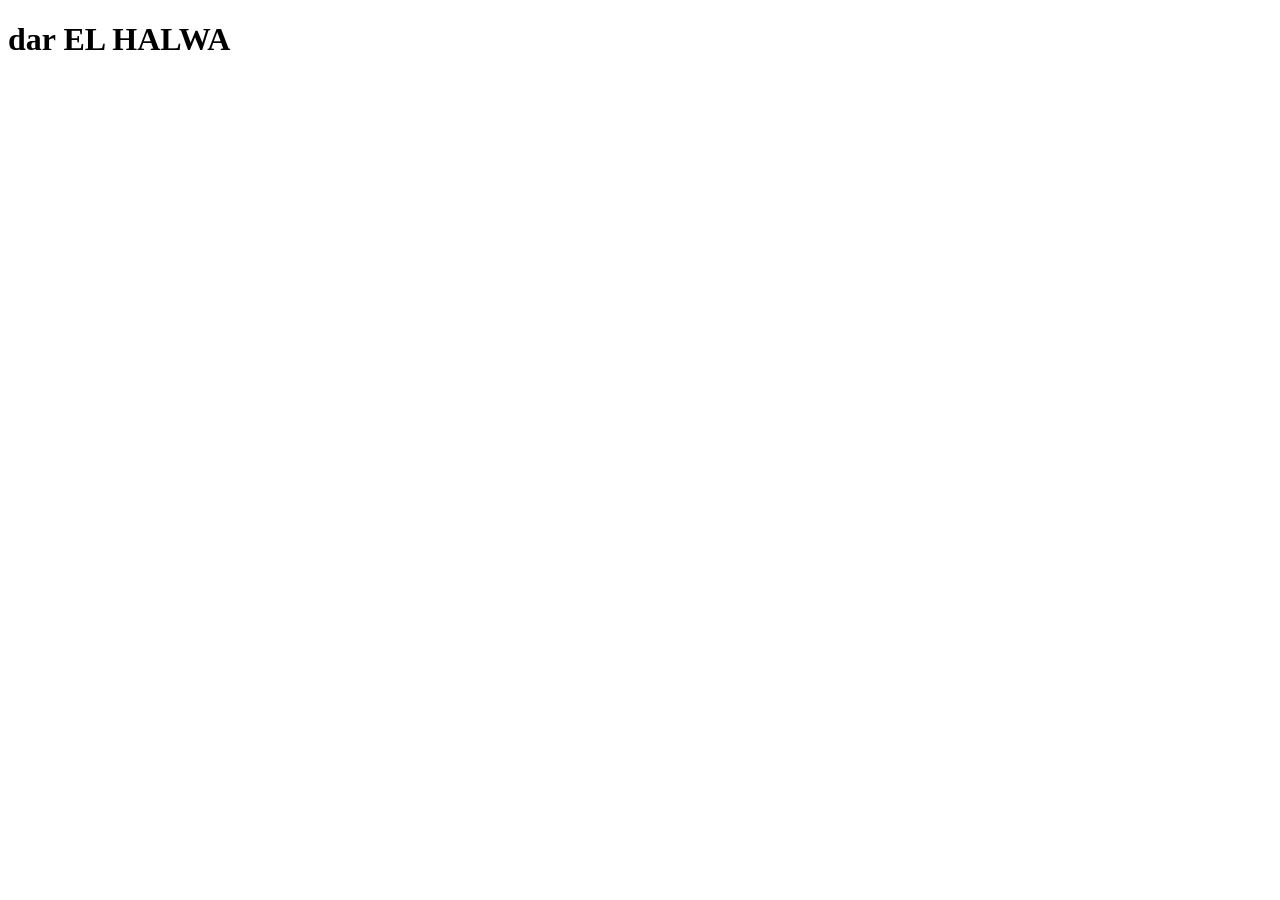
==== index.html @ 741d7322 "Initialiser le projet dar EL HALWA" ====
<!DOCTYPE html>
<html lang="en">
    <head>
        <meta charset="UTF-8">
        <meta name="viewport">
        <title>dar EL HALWA</title>
    </head>
<body>
    <header>
        <h1>dar EL HALWA</h1>
    </header>
    
</body>
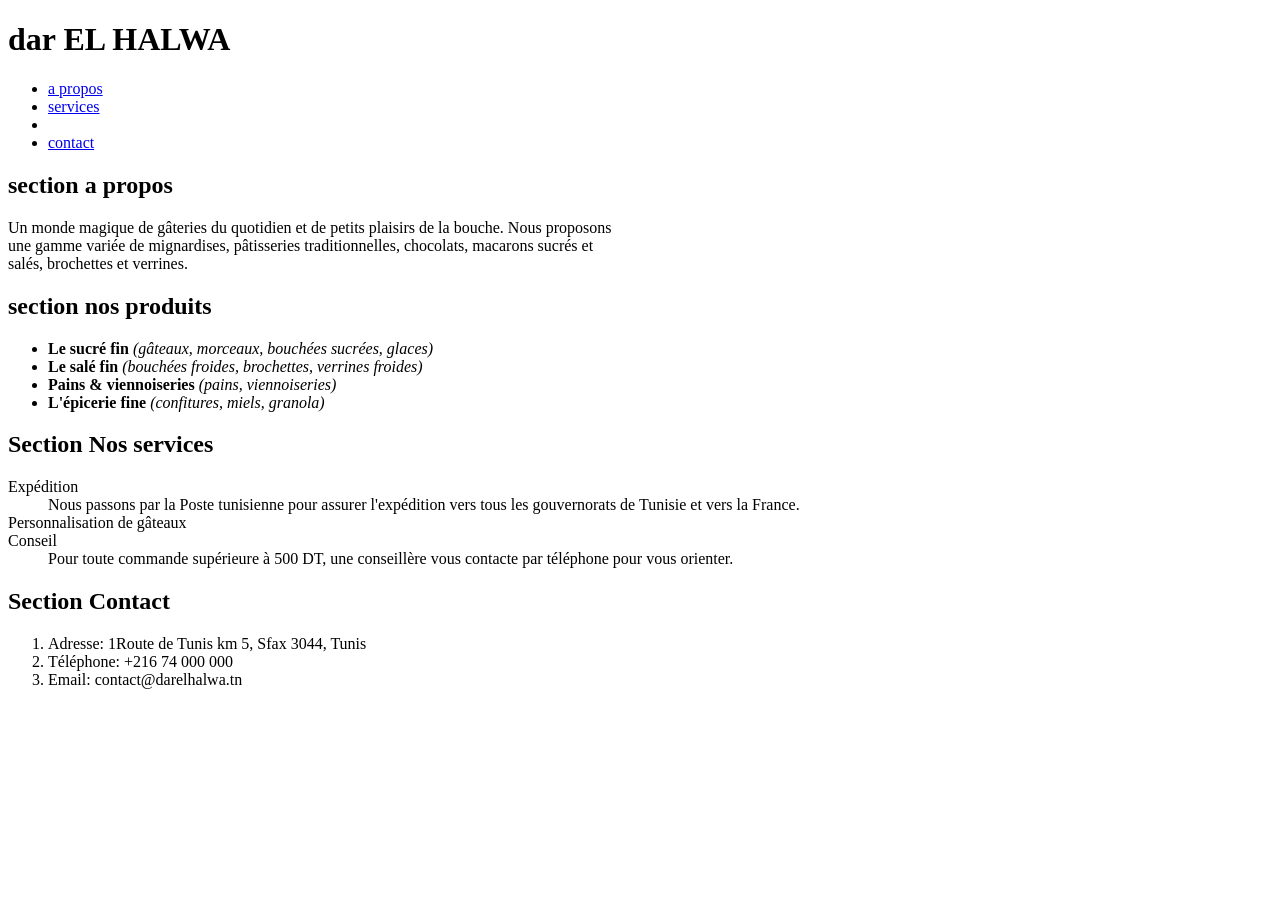
==== commit 00d1e3b2: "valider la strcture HTML5" ====
--- a/index.html
+++ b/index.html
@@ -2,13 +2,64 @@
 <html lang="en">
     <head>
         <meta charset="UTF-8">
-        <meta name="viewport">
+        <meta name="viewport" content="width=device-width, initial-scale=1.0">
         <title>dar EL HALWA</title>
     </head>
 <body>
     <header>
         <h1>dar EL HALWA</h1>
     </header>
+    <nav>
+        <ul>
+            
+            <li><a href="#apropos">a propos</a> </li>
+            <li> <a href="#services">services</a> </li>
+            <li><a href="#produits"></a></li>
+            <li><a href="#contact">contact</a></li>
+        </ul>
+    </nav>
+    <main>
+        <section>
+            <h2>section a propos</h2>
+            <p>Un monde magique de gâteries du quotidien et de petits plaisirs de la bouche. Nous proposons <br>
+                 une gamme variée de mignardises, pâtisseries traditionnelles, chocolats, macarons sucrés et <br>
+             salés, brochettes et verrines.</p>
+        </section>
+        <section>
+             <h2>section nos produits</h2>
+             <ul>
+                <li><strong>Le sucré fin</strong> <em> (gâteaux, morceaux, bouchées sucrées, glaces)</em></li>
+                <li><strong>Le salé fin </strong> <em>(bouchées froides, brochettes, verrines froides)</em></li>
+                <li><strong>Pains & viennoiseries</strong> <em>(pains, viennoiseries)</em></li>
+                <li><strong>L'épicerie fine </strong> <em> (confitures, miels, granola)
+</em></li>
+             </ul>
+            </section>
+            
+        <section>
+            <h2>Section Nos services</h2>
+            <dl>
+                <dt>Expédition</dt>
+                <dd>Nous passons par la Poste tunisienne pour assurer l'expédition vers tous les gouvernorats
+de Tunisie et vers la France.</dd>
+                <dt>Personnalisation de gâteaux</dt>
+                <dd></dd>
+                <dt>Conseil</dt>
+                <dd>Pour toute commande supérieure à 500 DT,
+une conseillère vous contacte par téléphone
+pour vous orienter.</dd>
+            </dl>
+        </section>
+        <section>
+            <h2>Section Contact</h2>
+            <ol>
+                <li>Adresse: 1Route de Tunis km 5, Sfax 3044, Tunis</li>
+                <li>Téléphone: +216 74 000 000</li>
+                <li>Email: contact@darelhalwa.tn </li>
+            </ol>
+        </section>
+    </main>
+
     
 </body>
 
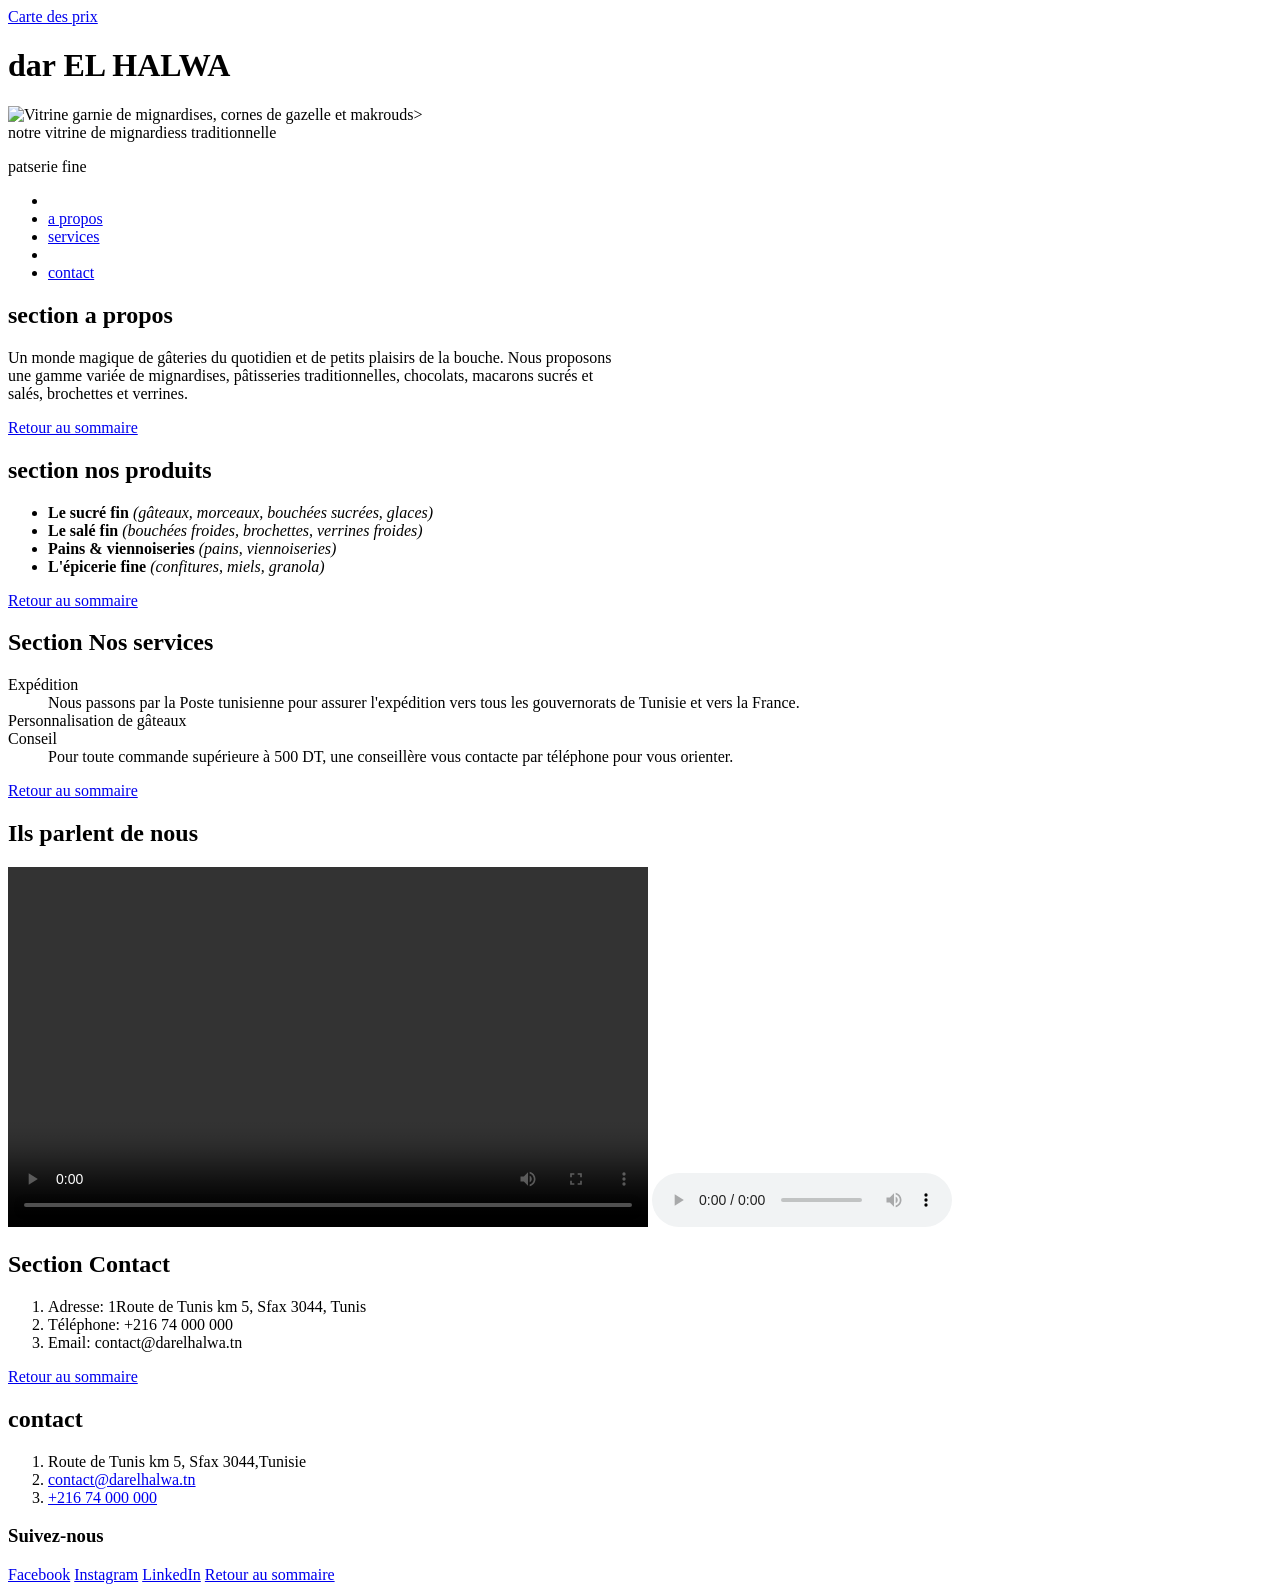
==== commit 175090d5: "Creer la page carte avec le tableau des prix" ====
--- a/index.html
+++ b/index.html
@@ -6,12 +6,17 @@
         <title>dar EL HALWA</title>
     </head>
 <body>
+    <a href="carte.html">Carte des prix</a>
     <header>
         <h1>dar EL HALWA</h1>
+        <img src="images/kkk.jpg" alt="Vitrine garnie de mignardises, cornes de gazelle et makrouds">>
+        <figcaption>notre vitrine de mignardiess traditionnelle</figcaption>
+        <p>patserie fine </p>
     </header>
-    <nav>
+
+    <nav id="sommaire">
         <ul>
-            
+            <li></li>
             <li><a href="#apropos">a propos</a> </li>
             <li> <a href="#services">services</a> </li>
             <li><a href="#produits"></a></li>
@@ -19,47 +24,79 @@
         </ul>
     </nav>
     <main>
-        <section>
+        <section id="apropos">
             <h2>section a propos</h2>
             <p>Un monde magique de gâteries du quotidien et de petits plaisirs de la bouche. Nous proposons <br>
                  une gamme variée de mignardises, pâtisseries traditionnelles, chocolats, macarons sucrés et <br>
              salés, brochettes et verrines.</p>
+             <a href="#sommaire">Retour au sommaire </a>
         </section>
-        <section>
+        <section id="produits">
+            
              <h2>section nos produits</h2>
              <ul>
                 <li><strong>Le sucré fin</strong> <em> (gâteaux, morceaux, bouchées sucrées, glaces)</em></li>
                 <li><strong>Le salé fin </strong> <em>(bouchées froides, brochettes, verrines froides)</em></li>
                 <li><strong>Pains & viennoiseries</strong> <em>(pains, viennoiseries)</em></li>
-                <li><strong>L'épicerie fine </strong> <em> (confitures, miels, granola)
-</em></li>
+                <li><strong>L'épicerie fine </strong> <em> (confitures, miels, granola)</em></li>
+                                                                                              
              </ul>
+             <a href="#sommaire">Retour au sommaire </a>
             </section>
             
-        <section>
+        <section id="services">
             <h2>Section Nos services</h2>
             <dl>
                 <dt>Expédition</dt>
                 <dd>Nous passons par la Poste tunisienne pour assurer l'expédition vers tous les gouvernorats
-de Tunisie et vers la France.</dd>
+                de Tunisie et vers la France.</dd>
                 <dt>Personnalisation de gâteaux</dt>
                 <dd></dd>
                 <dt>Conseil</dt>
                 <dd>Pour toute commande supérieure à 500 DT,
-une conseillère vous contacte par téléphone
-pour vous orienter.</dd>
+                    une conseillère vous contacte par téléphone
+                    pour vous orienter.</dd>
             </dl>
+        <a href="#sommaire">Retour au sommaire </a>
         </section>
-        <section>
+        <section id="temoignages">
+        <h2>Ils parlent de nous</h2>
+            <video controls width="640" height="360">
+                <source src="medias/ppp.mp4" type="video/mp4">
+                Votre navigateur ne prend pas en charge la lecture de cette vidéo.
+            </video>
+            <audio controls>
+                <source src="medias/avis-clients.mp3" type="audio/mpeg">
+                Votre navigateur ne prend pas en charge l'élément audio.
+            </audio>
+            </section>
+        <section id="contact">
             <h2>Section Contact</h2>
             <ol>
                 <li>Adresse: 1Route de Tunis km 5, Sfax 3044, Tunis</li>
                 <li>Téléphone: +216 74 000 000</li>
                 <li>Email: contact@darelhalwa.tn </li>
             </ol>
+            <a href="#sommaire">Retour au sommaire </a>
         </section>
+
     </main>
+    <footer>
+            <h2 id="cont">contact</h2>
+        <section id="contact">
+            <ol>
+                <li>Route de Tunis km 5, Sfax 3044,Tunisie</li>
+                    <li><a href="mailto:">contact@darelhalwa.tn</a></li>
+                    <li><a href="tel:+216 74 000 000">+216 74 000 000</a></li>
+            </ol>
+            <h3>Suivez-nous</h3>
 
+    <a href="https://www.facebook.com/darelhalwa" target="_blank">Facebook</a>
+    <a href="https://www.instagram.com/darelhalwa" target="_blank">Instagram</a>
+    <a href="https://www.linkedin.com/company/darelhalwa" target="_blank">LinkedIn</a>
+            <a href="#sommaire">Retour au sommaire</a>
+        </section>
+    </footer>
     
 </body>
 
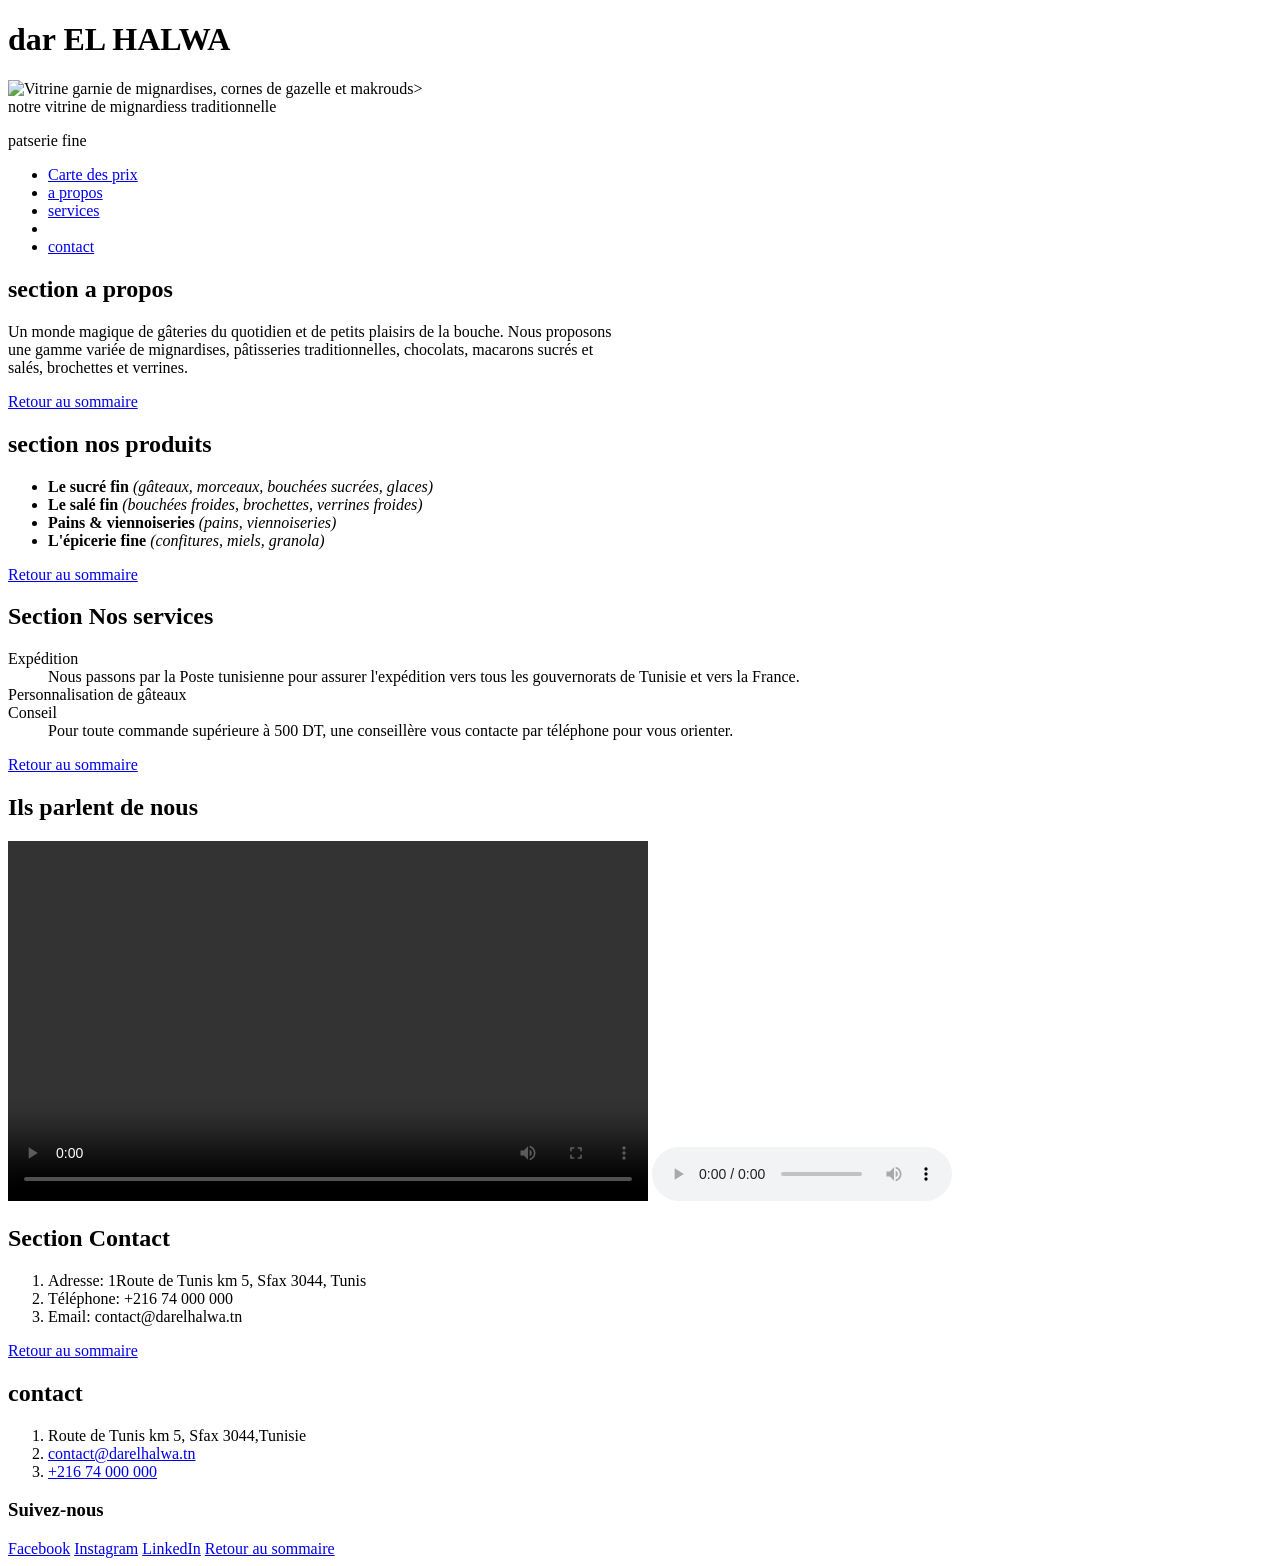
==== commit ba539498: "ajout carte" ====
--- a/index.html
+++ b/index.html
@@ -6,7 +6,6 @@
         <title>dar EL HALWA</title>
     </head>
 <body>
-    <a href="carte.html">Carte des prix</a>
     <header>
         <h1>dar EL HALWA</h1>
         <img src="images/kkk.jpg" alt="Vitrine garnie de mignardises, cornes de gazelle et makrouds">>
@@ -16,7 +15,8 @@
 
     <nav id="sommaire">
         <ul>
-            <li></li>
+            <li>    <a href="carte.html">Carte des prix</a>
+</li>
             <li><a href="#apropos">a propos</a> </li>
             <li> <a href="#services">services</a> </li>
             <li><a href="#produits"></a></li>
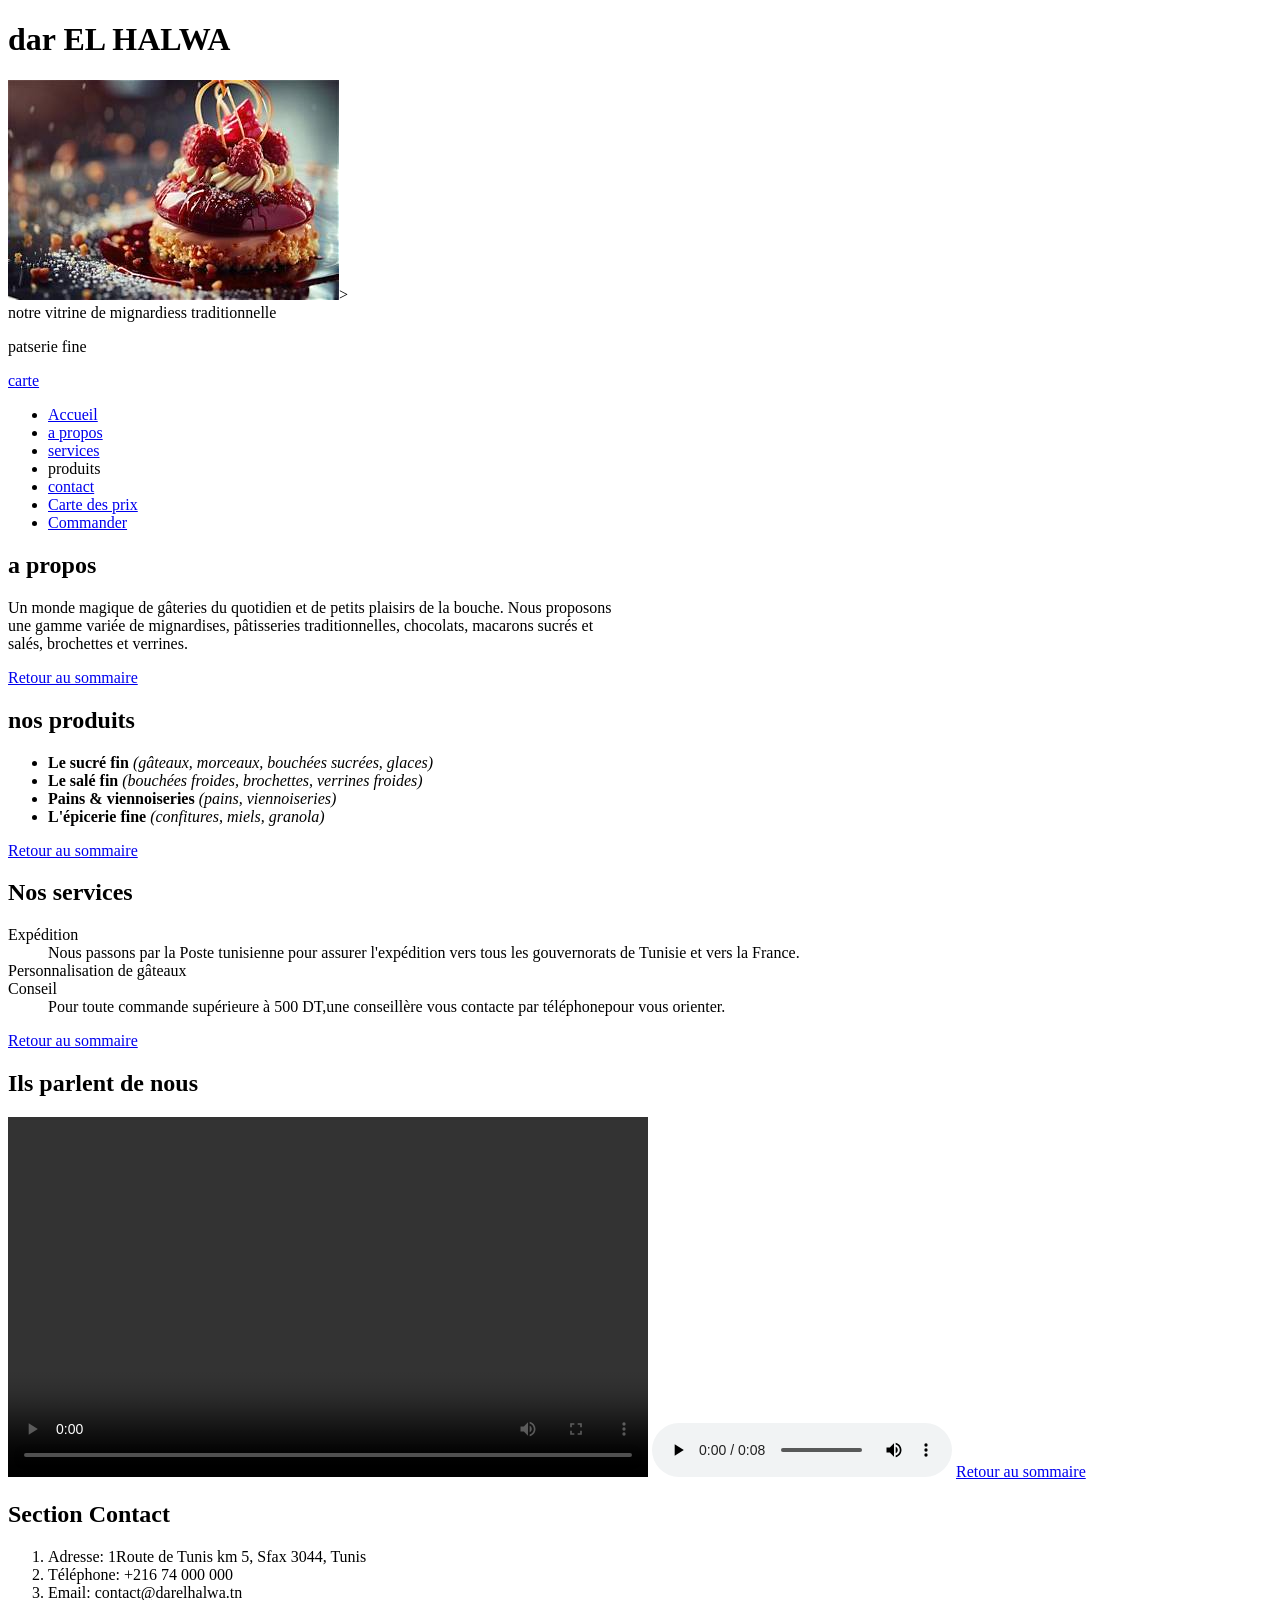
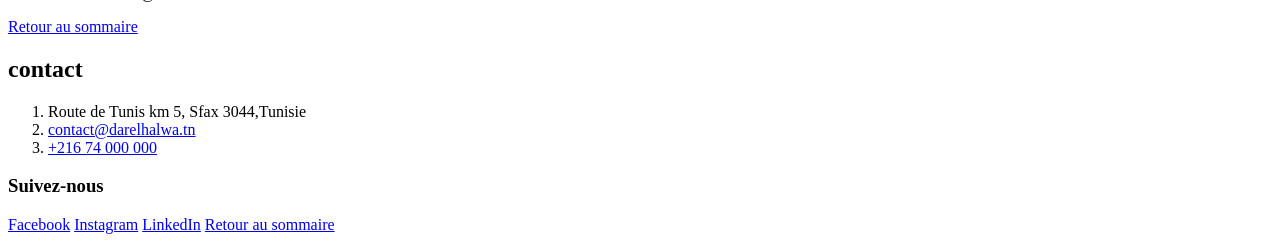
==== commit 7fce66d8: "ajouter media" ====
--- a/index.html
+++ b/index.html
@@ -8,24 +8,25 @@
 <body>
     <header>
         <h1>dar EL HALWA</h1>
-        <img src="images/kkk.jpg" alt="Vitrine garnie de mignardises, cornes de gazelle et makrouds">>
+        <img src="image/kkk.jpg" alt="Vitrine garnie de mignardises, cornes de gazelle et makrouds">>
         <figcaption>notre vitrine de mignardiess traditionnelle</figcaption>
         <p>patserie fine </p>
     </header>
-
+    <a href="carte.html">carte</a>
     <nav id="sommaire">
         <ul>
-            <li>    <a href="carte.html">Carte des prix</a>
-</li>
+            <li><a href="index.html">Accueil</a></li>
             <li><a href="#apropos">a propos</a> </li>
             <li> <a href="#services">services</a> </li>
-            <li><a href="#produits"></a></li>
+            <li><a href="#produits"></a>produits</li>
             <li><a href="#contact">contact</a></li>
+            <li><a href="carte.html">Carte des prix</a></li>
+            <li> <a href="commonde.html">Commander</a></li>
         </ul>
     </nav>
     <main>
         <section id="apropos">
-            <h2>section a propos</h2>
+            <h2>a propos</h2>
             <p>Un monde magique de gâteries du quotidien et de petits plaisirs de la bouche. Nous proposons <br>
                  une gamme variée de mignardises, pâtisseries traditionnelles, chocolats, macarons sucrés et <br>
              salés, brochettes et verrines.</p>
@@ -33,19 +34,18 @@
         </section>
         <section id="produits">
             
-             <h2>section nos produits</h2>
+             <h2>nos produits</h2>
              <ul>
                 <li><strong>Le sucré fin</strong> <em> (gâteaux, morceaux, bouchées sucrées, glaces)</em></li>
                 <li><strong>Le salé fin </strong> <em>(bouchées froides, brochettes, verrines froides)</em></li>
                 <li><strong>Pains & viennoiseries</strong> <em>(pains, viennoiseries)</em></li>
-                <li><strong>L'épicerie fine </strong> <em> (confitures, miels, granola)</em></li>
-                                                                                              
+                <li><strong>L'épicerie fine </strong> <em> (confitures, miels, granola)</em></li>                                                                               
              </ul>
              <a href="#sommaire">Retour au sommaire </a>
-            </section>
+        </section>
             
         <section id="services">
-            <h2>Section Nos services</h2>
+            <h2>Nos services</h2>
             <dl>
                 <dt>Expédition</dt>
                 <dd>Nous passons par la Poste tunisienne pour assurer l'expédition vers tous les gouvernorats
@@ -53,23 +53,20 @@
                 <dt>Personnalisation de gâteaux</dt>
                 <dd></dd>
                 <dt>Conseil</dt>
-                <dd>Pour toute commande supérieure à 500 DT,
-                    une conseillère vous contacte par téléphone
-                    pour vous orienter.</dd>
+                <dd>Pour toute commande supérieure à 500 DT,une conseillère vous contacte par téléphonepour vous orienter.</dd>
             </dl>
         <a href="#sommaire">Retour au sommaire </a>
         </section>
         <section id="temoignages">
         <h2>Ils parlent de nous</h2>
             <video controls width="640" height="360">
-                <source src="medias/ppp.mp4" type="video/mp4">
-                Votre navigateur ne prend pas en charge la lecture de cette vidéo.
+                <source src="media/vido.mp4" type="video/mp4">
             </video>
             <audio controls>
-                <source src="medias/avis-clients.mp3" type="audio/mpeg">
-                Votre navigateur ne prend pas en charge l'élément audio.
+                <source src="media/sout.mp3" type="audio/mpeg">
             </audio>
-            </section>
+        <a href="#sommaire">Retour au sommaire </a>
+        </section>
         <section id="contact">
             <h2>Section Contact</h2>
             <ol>
@@ -82,18 +79,18 @@
 
     </main>
     <footer>
-            <h2 id="cont">contact</h2>
-        <section id="contact">
+        
+        <section id="cont">
+            <h2>contact</h2>
             <ol>
                 <li>Route de Tunis km 5, Sfax 3044,Tunisie</li>
-                    <li><a href="mailto:">contact@darelhalwa.tn</a></li>
-                    <li><a href="tel:+216 74 000 000">+216 74 000 000</a></li>
+                <li><a href="mailto:">contact@darelhalwa.tn</a></li>
+                <li><a href="tel:+216 74 000 000">+216 74 000 000</a></li>
             </ol>
             <h3>Suivez-nous</h3>
-
-    <a href="https://www.facebook.com/darelhalwa" target="_blank">Facebook</a>
-    <a href="https://www.instagram.com/darelhalwa" target="_blank">Instagram</a>
-    <a href="https://www.linkedin.com/company/darelhalwa" target="_blank">LinkedIn</a>
+            <a href="https://www.facebook.com/darelhalwa" target="_blank">Facebook</a>
+            <a href="https://www.instagram.com/darelhalwa" target="_blank">Instagram</a>
+            <a href="https://www.linkedin.com/company/darelhalwa" target="_blank">LinkedIn</a>
             <a href="#sommaire">Retour au sommaire</a>
         </section>
     </footer>
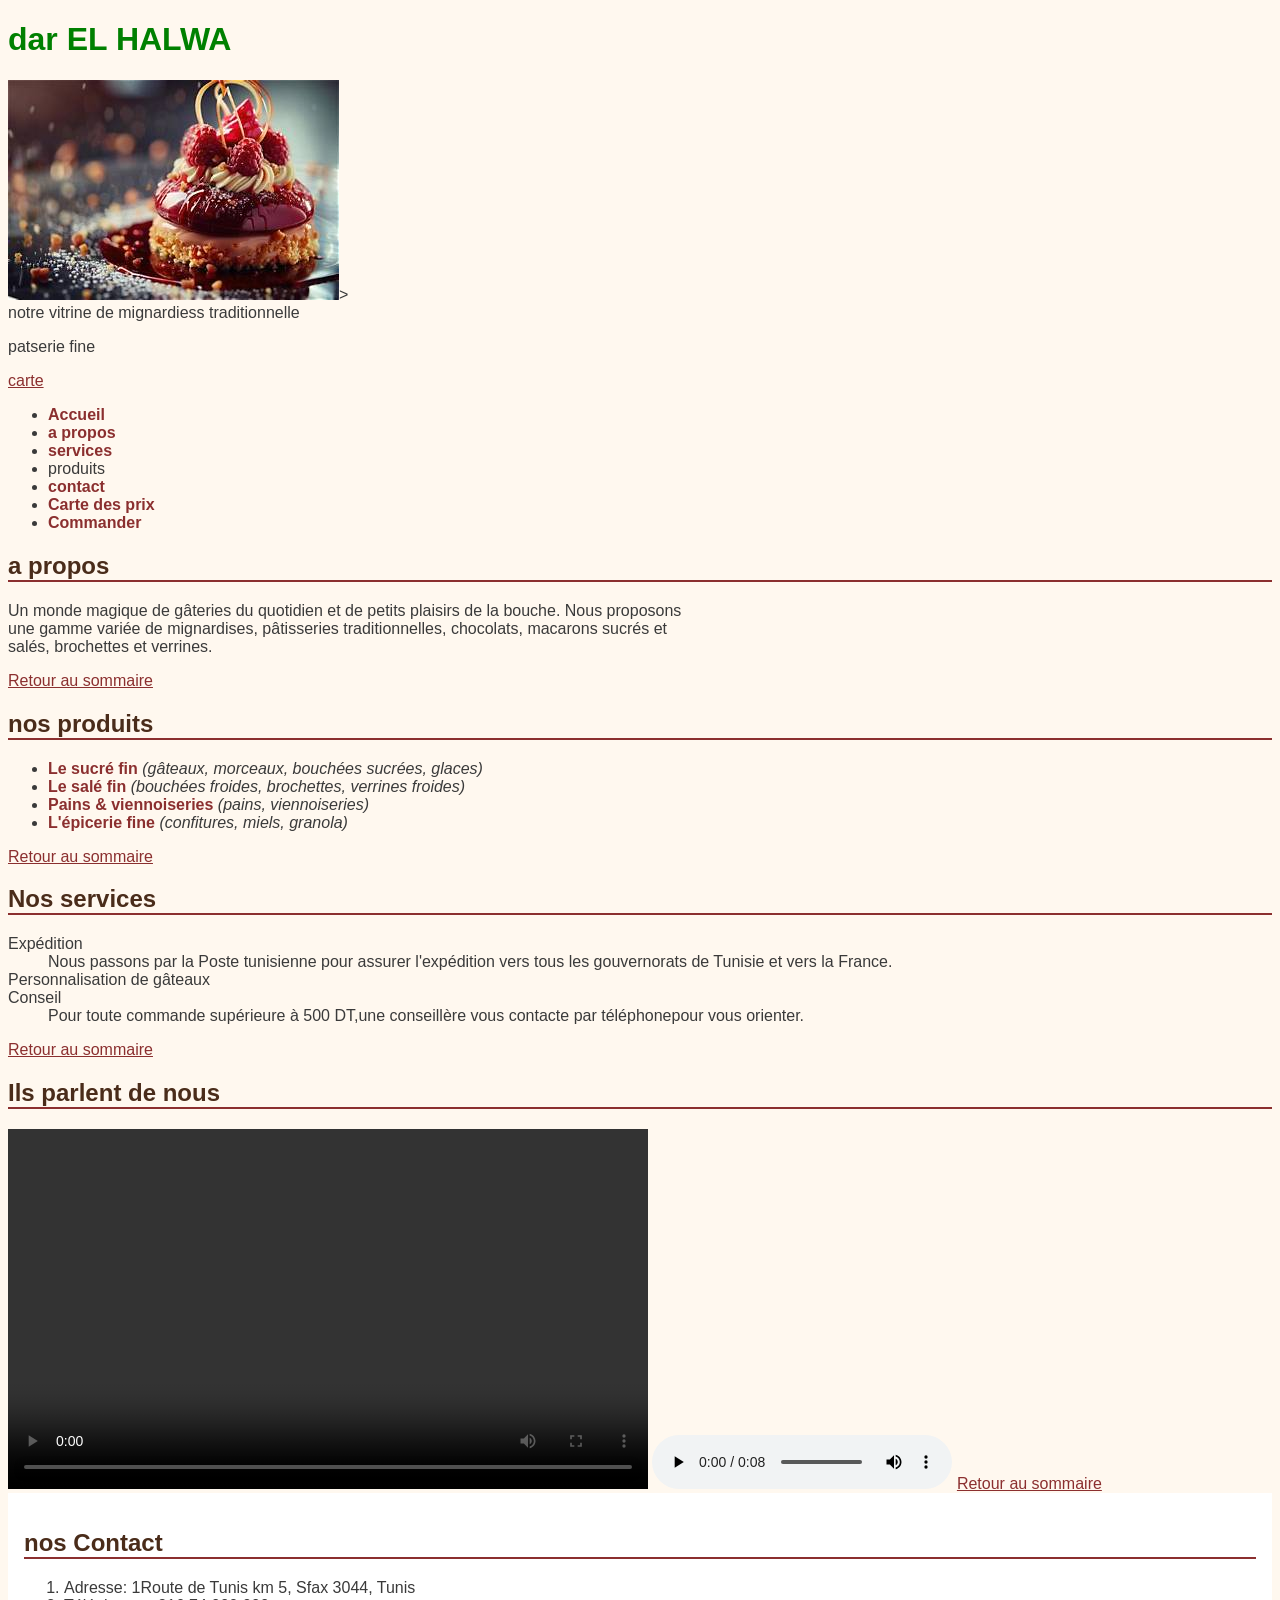
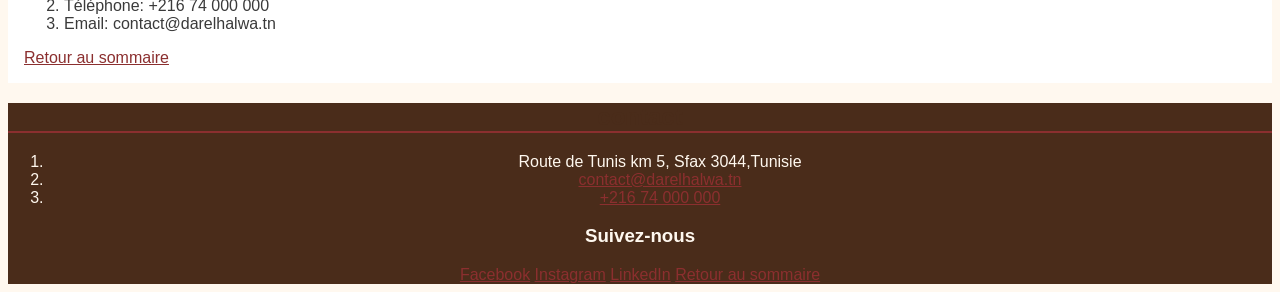
==== commit d4b16544: "Ajouter la feuille de styles et la charte graphique" ====
--- a/index.html
+++ b/index.html
@@ -3,14 +3,21 @@
     <head>
         <meta charset="UTF-8">
         <meta name="viewport" content="width=device-width, initial-scale=1.0">
+        <link rel="stylesheet" href="css/style.css">
         <title>dar EL HALWA</title>
+        <style>
+          h1{
+            color: green;
+          }
+        </style>
     </head>
 <body>
     <header>
-        <h1>dar EL HALWA</h1>
+        <h1 >dar EL HALWA</h1>
         <img src="image/kkk.jpg" alt="Vitrine garnie de mignardises, cornes de gazelle et makrouds">>
         <figcaption>notre vitrine de mignardiess traditionnelle</figcaption>
         <p>patserie fine </p>
+        
     </header>
     <a href="carte.html">carte</a>
     <nav id="sommaire">
@@ -67,8 +74,8 @@
             </audio>
         <a href="#sommaire">Retour au sommaire </a>
         </section>
-        <section id="contact">
-            <h2>Section Contact</h2>
+        <section id="contact" class=".carte-info">
+            <h2>nos Contact</h2>
             <ol>
                 <li>Adresse: 1Route de Tunis km 5, Sfax 3044, Tunis</li>
                 <li>Téléphone: +216 74 000 000</li>
--- a/css/style.css
+++ b/css/style.css
@@ -0,0 +1,83 @@
+*, *::before, *::after {
+ box-sizing: border-box;
+}
+
+h1{
+    color:red
+}
+:root {
+ --miel: #8b2f2f;
+ --chocolat: #4a2c1a;
+ --creme: #fff8ef;
+ --pistache: #6b8e4e;
+ --gris-texte : #3a3a3a;
+ --espace: 1rem;
+}
+body {
+ background-color: var(--creme);
+ color: var(--gris-texte);
+}
+h2{
+    color: var(--chocolat);
+    border-bottom: 2px solid var(--miel);
+}
+nav a {
+    text-decoration: none;
+    color: var(--chocolat);
+    font-weight: bold;
+}
+strong {
+    color: var(--miel);
+}
+footer {
+    background-color: var(--chocolat);
+    color: var(--creme);
+    text-align: center;
+}
+p, li {
+}
+#contact {
+    background-color: white;
+    padding: var(--espace);
+}
+.mise-en-avant {
+    font-size: 1.2rem;
+    font-style: italic;
+}
+a:link {
+    color: var(--miel);
+}
+a:visited {
+    color: var(--pistache);
+}
+a:hover {
+    color: var(--chocolat);
+    text-decoration: underline;
+}
+a:active {
+    color: var(--chocolat);
+}
+.carte-info {
+    width: 400px;
+    padding: 20px;
+    border: 2px solid var(--miel);
+    margin: 30px;
+}
+body {
+    font-family: Arial;
+    font-size: 1rem;
+}
+table {
+    border-collapse: collapse;
+    width: 100%;
+}
+thead {
+    background-color: #f3dfb9;
+    color: var(--chocolat);
+}
+th, td {
+    border: 1px solid #cccccc;
+    padding: 8px;
+}
+
+caption { caption-side: bottom; font-style: italic; }
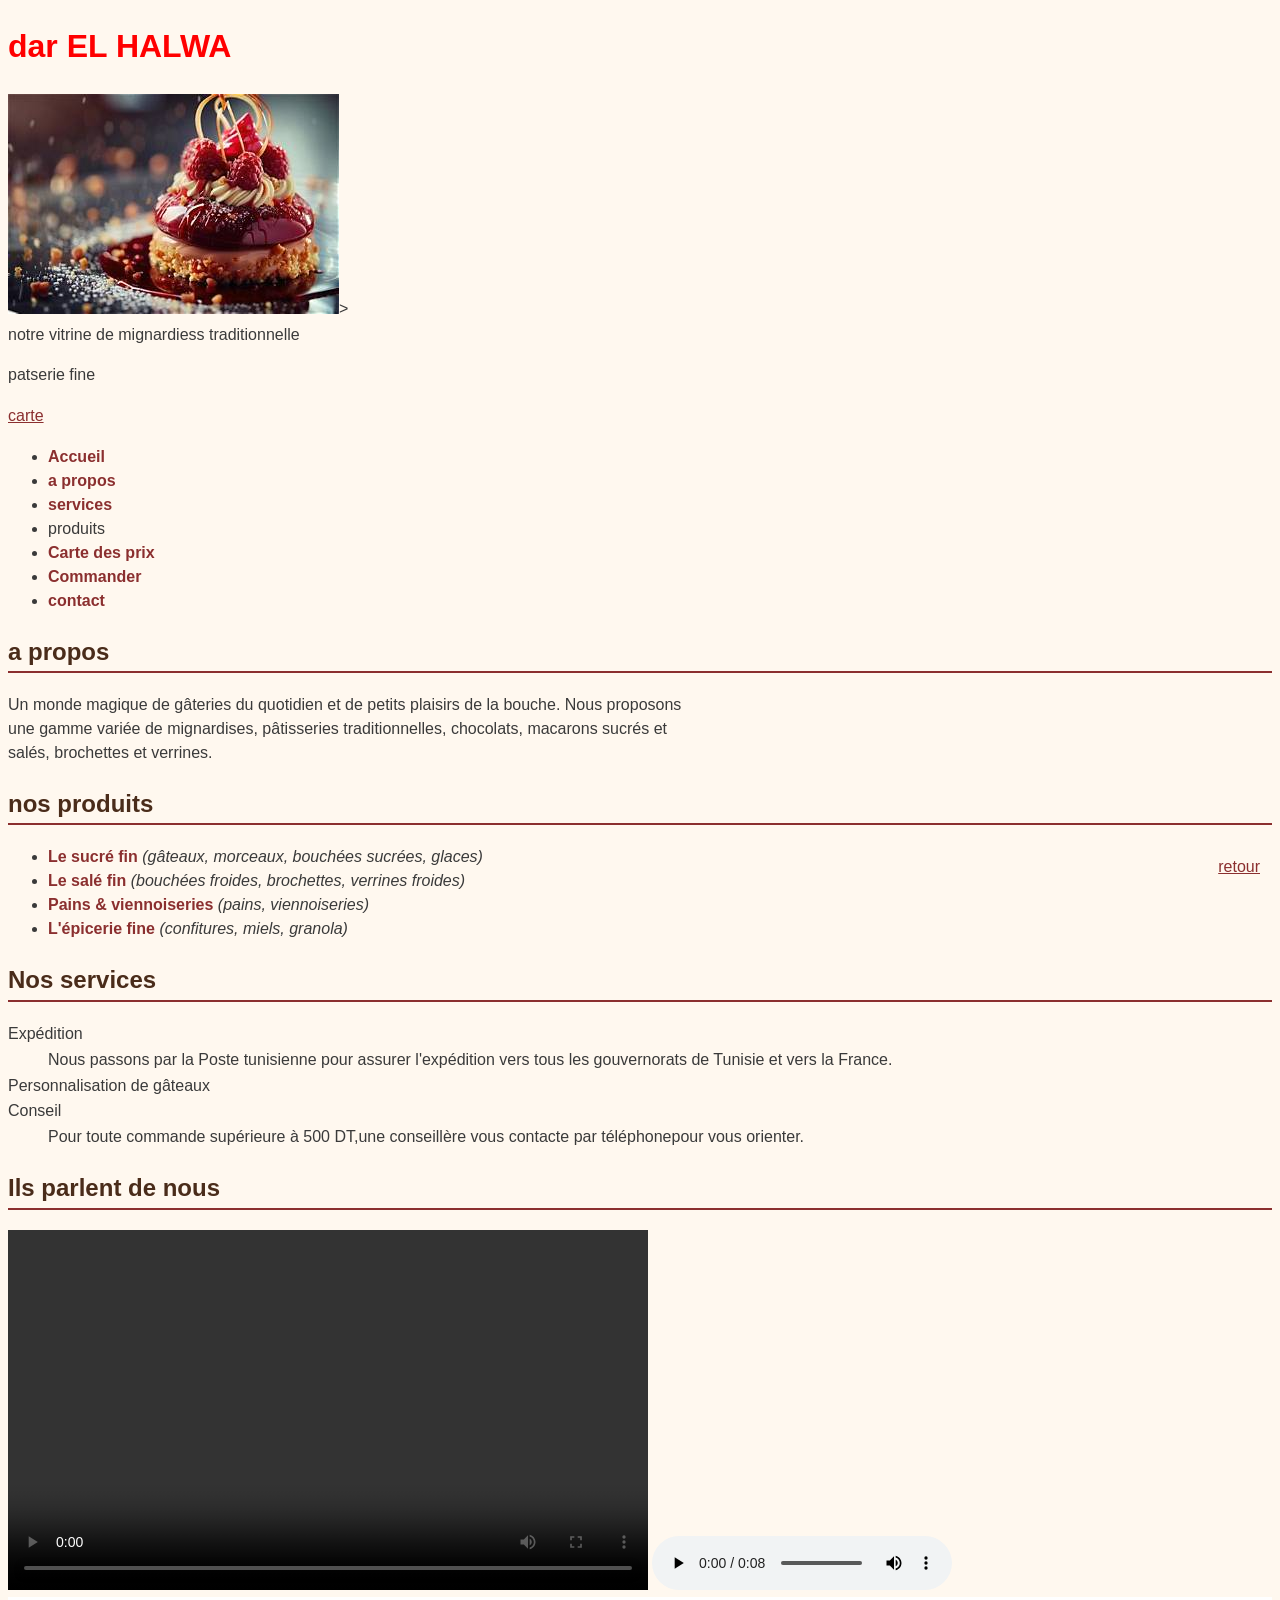
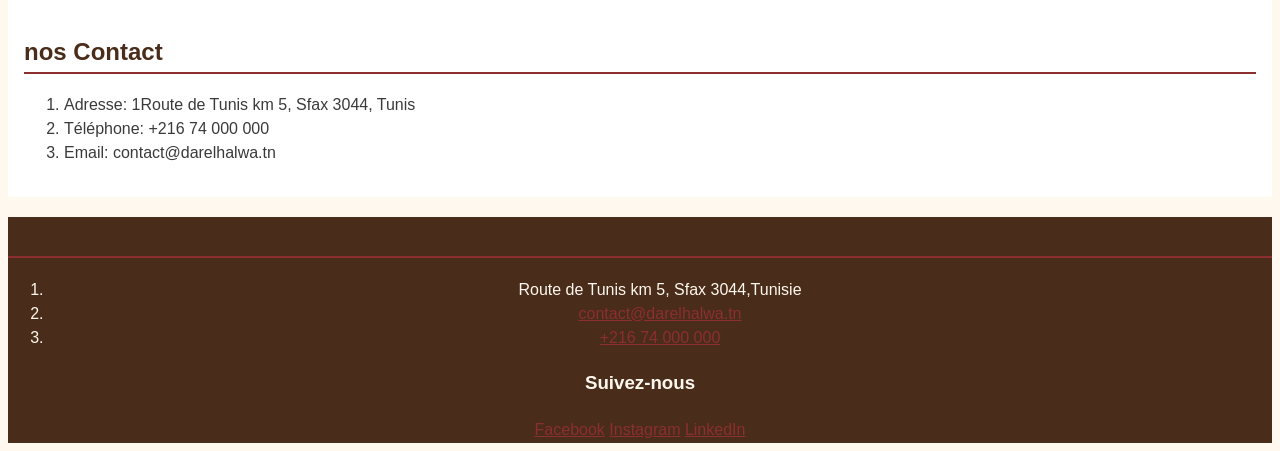
==== commit 61a1e2d6: "retour felche" ====
--- a/index.html
+++ b/index.html
@@ -5,13 +5,10 @@
         <meta name="viewport" content="width=device-width, initial-scale=1.0">
         <link rel="stylesheet" href="css/style.css">
         <title>dar EL HALWA</title>
-        <style>
-          h1{
-            color: green;
-          }
-        </style>
+        
     </head>
 <body>
+    <a href="#sommaire" class="flech">retour</a>
     <header>
         <h1 >dar EL HALWA</h1>
         <img src="image/kkk.jpg" alt="Vitrine garnie de mignardises, cornes de gazelle et makrouds">>
@@ -26,9 +23,9 @@
             <li><a href="#apropos">a propos</a> </li>
             <li> <a href="#services">services</a> </li>
             <li><a href="#produits"></a>produits</li>
-            <li><a href="#contact">contact</a></li>
             <li><a href="carte.html">Carte des prix</a></li>
             <li> <a href="commonde.html">Commander</a></li>
+            <li><a href="#contact">contact</a></li>
         </ul>
     </nav>
     <main>
@@ -37,7 +34,7 @@
             <p>Un monde magique de gâteries du quotidien et de petits plaisirs de la bouche. Nous proposons <br>
                  une gamme variée de mignardises, pâtisseries traditionnelles, chocolats, macarons sucrés et <br>
              salés, brochettes et verrines.</p>
-             <a href="#sommaire">Retour au sommaire </a>
+             
         </section>
         <section id="produits">
             
@@ -48,7 +45,7 @@
                 <li><strong>Pains & viennoiseries</strong> <em>(pains, viennoiseries)</em></li>
                 <li><strong>L'épicerie fine </strong> <em> (confitures, miels, granola)</em></li>                                                                               
              </ul>
-             <a href="#sommaire">Retour au sommaire </a>
+            
         </section>
             
         <section id="services">
@@ -62,7 +59,7 @@
                 <dt>Conseil</dt>
                 <dd>Pour toute commande supérieure à 500 DT,une conseillère vous contacte par téléphonepour vous orienter.</dd>
             </dl>
-        <a href="#sommaire">Retour au sommaire </a>
+        
         </section>
         <section id="temoignages">
         <h2>Ils parlent de nous</h2>
@@ -72,7 +69,7 @@
             <audio controls>
                 <source src="media/sout.mp3" type="audio/mpeg">
             </audio>
-        <a href="#sommaire">Retour au sommaire </a>
+        
         </section>
         <section id="contact" class=".carte-info">
             <h2>nos Contact</h2>
@@ -81,7 +78,7 @@
                 <li>Téléphone: +216 74 000 000</li>
                 <li>Email: contact@darelhalwa.tn </li>
             </ol>
-            <a href="#sommaire">Retour au sommaire </a>
+            
         </section>
 
     </main>
@@ -98,7 +95,7 @@
             <a href="https://www.facebook.com/darelhalwa" target="_blank">Facebook</a>
             <a href="https://www.instagram.com/darelhalwa" target="_blank">Instagram</a>
             <a href="https://www.linkedin.com/company/darelhalwa" target="_blank">LinkedIn</a>
-            <a href="#sommaire">Retour au sommaire</a>
+            
         </section>
     </footer>
     
--- a/css/style.css
+++ b/css/style.css
@@ -3,8 +3,10 @@
 }
 
 h1{
-    color:red
+    color:red;
+    font-size: 2rem;
 }
+
 :root {
  --miel: #8b2f2f;
  --chocolat: #4a2c1a;
@@ -12,6 +14,7 @@
  --pistache: #6b8e4e;
  --gris-texte : #3a3a3a;
  --espace: 1rem;
+--police-titre: "Roboto", Arial, sans-serif;
 }
 body {
  background-color: var(--creme);
@@ -35,6 +38,7 @@
     text-align: center;
 }
 p, li {
+    line-height: 1.5;
 }
 #contact {
     background-color: white;
@@ -58,14 +62,15 @@
     color: var(--chocolat);
 }
 .carte-info {
-    width: 400px;
-    padding: 20px;
-    border: 2px solid var(--miel);
-    margin: 30px;
+    width: 25rem;
+    padding: 1.25rem;
+    border: 0.125rem solid var(--miel);
+    margin: 1.875rem;
 }
 body {
     font-family: Arial;
     font-size: 1rem;
+    line-height: 1.6;
 }
 table {
     border-collapse: collapse;
@@ -80,4 +85,9 @@
     padding: 8px;
 }
 
-caption { caption-side: bottom; font-style: italic; }+caption { caption-side: bottom; font-style: italic; }
+.flech {
+    position: fixed;
+    bottom: 20px;
+    right: 20px;
+}
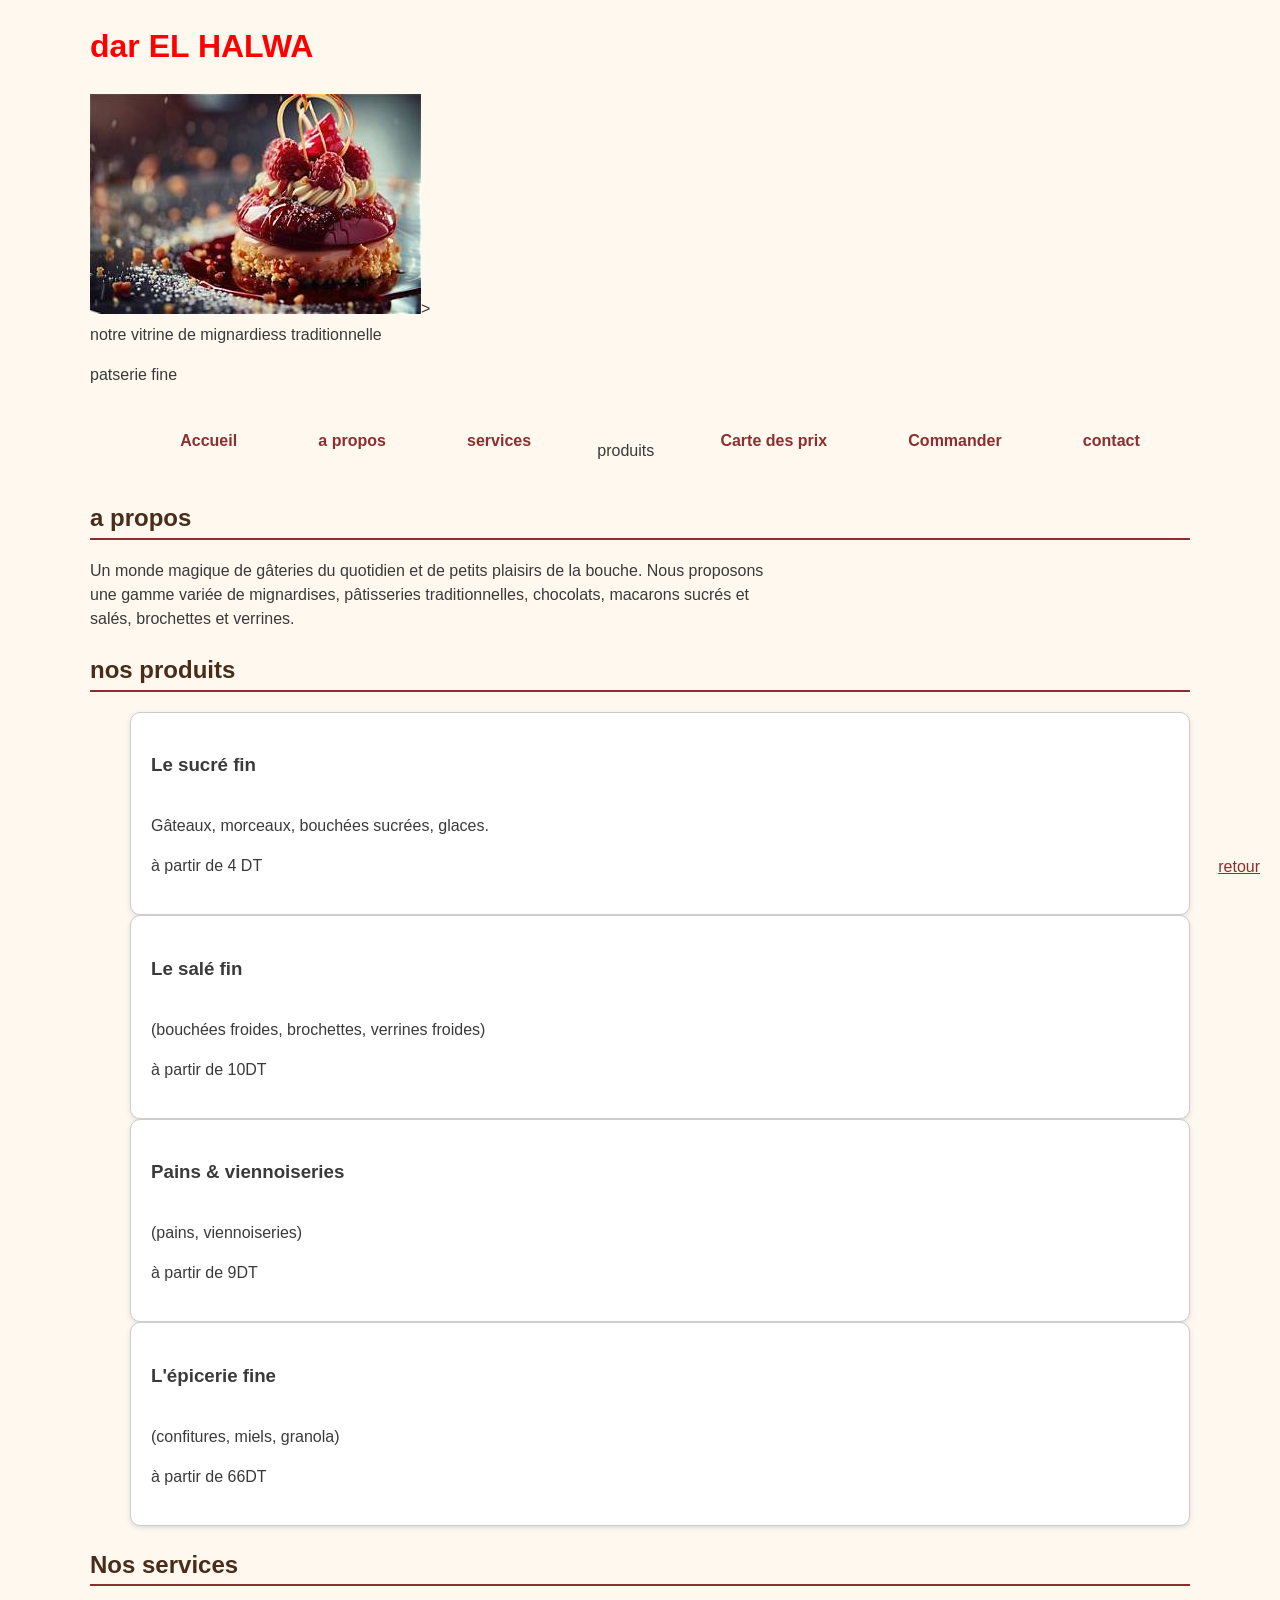
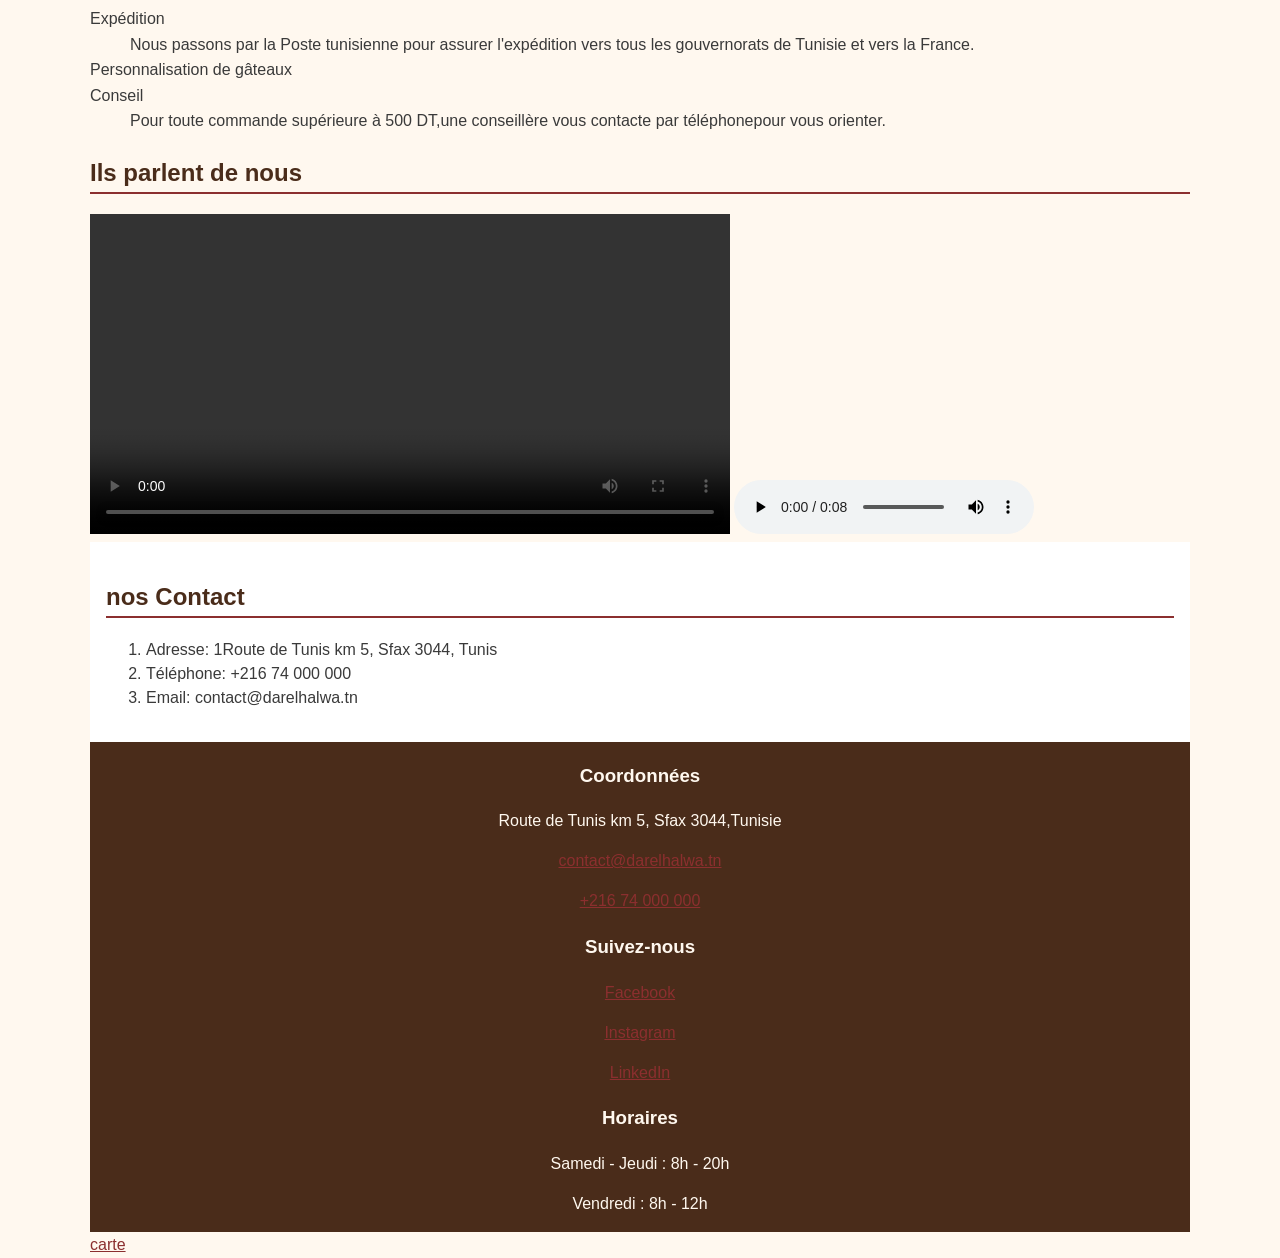
==== commit 3618183f: "Mettre en page le site avec Flexbox, Grid et mobile-first" ====
--- a/index.html
+++ b/index.html
@@ -39,13 +39,33 @@
         <section id="produits">
             
              <h2>nos produits</h2>
-             <ul>
-                <li><strong>Le sucré fin</strong> <em> (gâteaux, morceaux, bouchées sucrées, glaces)</em></li>
-                <li><strong>Le salé fin </strong> <em>(bouchées froides, brochettes, verrines froides)</em></li>
-                <li><strong>Pains & viennoiseries</strong> <em>(pains, viennoiseries)</em></li>
-                <li><strong>L'épicerie fine </strong> <em> (confitures, miels, granola)</em></li>                                                                               
+            <ul class="grille-produits">
+                <li class="carte">
+                <h3>Le sucré fin</h3>
+                <p>Gâteaux, morceaux, bouchées sucrées, glaces.</p>
+                <p class="prix">à partir de 4 DT</p>
+                </li>
+        
+                <li class="carte">
+                <h3>Le salé fin</h3>
+                <p>(bouchées froides, brochettes, verrines froides)</p>
+                <p class="prix">à partir de  10DT</p>
+                </li>
+
+                <li class="carte">
+                <h3>Pains & viennoiseries</h3>
+                <p>(pains, viennoiseries)</p>
+                <p class="prix">à partir de  9DT</p>
+                </li>
+
+                <li class="carte">
+                <h3>L'épicerie fine </h3> 
+                <p> (confitures, miels, granola)</p>
+                <p class="prix">à partir de  66DT</p>
+                </li>                                                                               
              </ul>
-            
+
+             
         </section>
             
         <section id="services">
@@ -83,18 +103,28 @@
 
     </main>
     <footer>
+        <section id="cont">
+            
+         <div>
+        <h3>Coordonnées</h3>
+        <p>Route de Tunis km 5, Sfax 3044,Tunisie</p>
+        <p><a href="mailto:">contact@darelhalwa.tn</a></p>
+        <p><a href="tel:+216 74 000 000">+216 74 000 000</a></p>
+        </div>
+
+        <div>
+            <h3>Suivez-nous</h3>
+            <p><a href="https://www.facebook.com/darelhalwa" target="_blank">Facebook</a></p>
+            <p><a href="https://www.instagram.com/darelhalwa" target="_blank">Instagram</a></p>
+            <p><a href="https://www.linkedin.com/company/darelhalwa" target="_blank">LinkedIn</a></p>
+        </div>
+
+        <div>
+            <h3>Horaires</h3>
+            <p>Samedi - Jeudi : 8h - 20h</p>
+            <p>Vendredi : 8h - 12h</p>
+        </div>
         
-        <section id="cont">
-            <h2>contact</h2>
-            <ol>
-                <li>Route de Tunis km 5, Sfax 3044,Tunisie</li>
-                <li><a href="mailto:">contact@darelhalwa.tn</a></li>
-                <li><a href="tel:+216 74 000 000">+216 74 000 000</a></li>
-            </ol>
-            <h3>Suivez-nous</h3>
-            <a href="https://www.facebook.com/darelhalwa" target="_blank">Facebook</a>
-            <a href="https://www.instagram.com/darelhalwa" target="_blank">Instagram</a>
-            <a href="https://www.linkedin.com/company/darelhalwa" target="_blank">LinkedIn</a>
             
         </section>
     </footer>
--- a/css/style.css
+++ b/css/style.css
@@ -90,4 +90,90 @@
     position: fixed;
     bottom: 20px;
     right: 20px;
+}
+nav ul {
+display: flex;
+flex-wrap: wrap;
+justify-content: space-evenly;
+align-items: center;
+gap: var(--espace);
+list-style: none;
+}
+nav a {
+    display: block;
+    padding: 10px 15px;
+    border-radius: 8px;
+    text-decoration: none;
+}
+nav a:hover {
+    background-color: blue;
+}
+footer { 
+    display: flex;
+    gap: calc(var(--espace) * 2); }
+footer > div {
+     flex: 1; 
+    }
+
+.carte {
+    background-color: white;
+    border: 1px solid #ccc;
+    padding: 20px;
+    border-radius: 10px;
+    box-shadow: 0 2px 5px #ddd;
+    
+}
+
+.carte { 
+    display: flex; 
+    flex-direction: column; 
+}
+.carte .prix {
+     margin-top: auto; 
+    }
+body {
+    display: grid;
+    grid-template-areas:
+    "entete"
+    "navigation"
+    "contenu"
+    "pied";
+    grid-template-rows: auto auto 1fr auto;
+    min-height: 100vh;
+    max-width: 1100px;
+    margin: 0 auto;
+}
+header { grid-area: entete; }
+nav { grid-area: navigation; }
+main { grid-area: contenu; }
+footer { grid-area: pied; }
+@media (min-width: 768px) {
+
+    .grille-produits {
+        grid-template-columns: repeat(2, 1fr);
+    }
+
+    footer {
+        flex-direction: row;
+    }
+
+}
+@media (min-width: 1024px) {
+
+    .grille-produits {
+        grid-template-columns: repeat(3, 1fr);
+    }
+
+}
+.grille-produits { grid-template-columns: 1fr; }
+footer { flex-direction: column; }
+img, video { max-width: 100%; height: auto; }
+.table-container {
+    overflow-x: auto;
+}
+.carte {
+    width: 400px;
+}
+.carte {
+    width: auto;
 }
